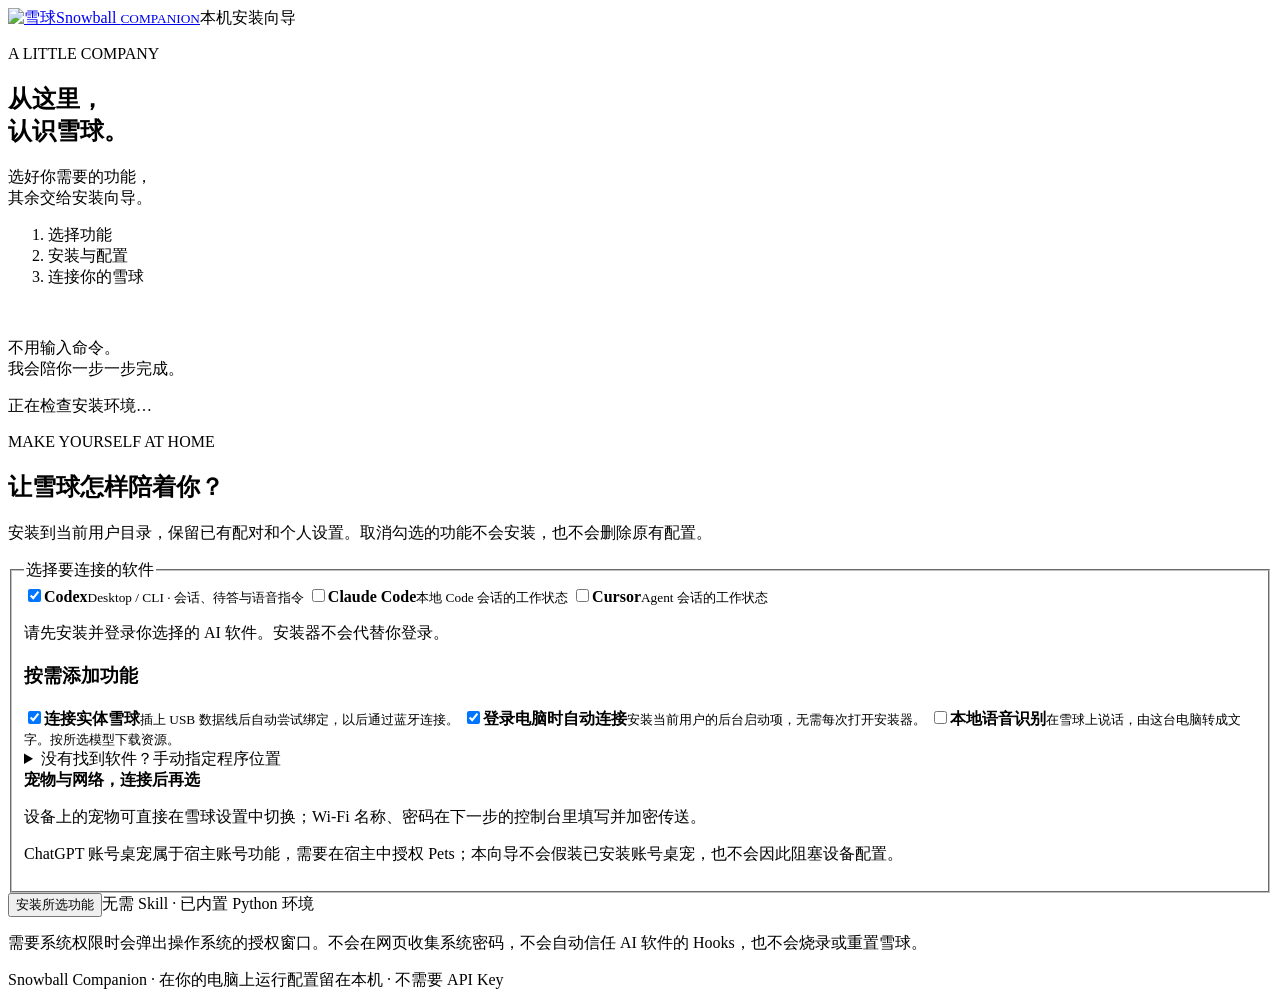
==== codex/companion/console_assets/install.html @ c57c4718 "Add native installers with selectable setup and system authorization" ====
<!doctype html>
<html lang="zh-CN"><head><meta charset="utf-8"><meta name="viewport" content="width=device-width,initial-scale=1"><title>安装雪球 · Snowball Companion</title><link rel="icon" href="/snowball.png"><link rel="stylesheet" href="/console.css"><link rel="stylesheet" href="/install.css"><script src="/install.js" defer></script></head>
<body><header><a class="brand" href="/install"><img src="/snowball.png" alt="雪球"><span>Snowball <small>COMPANION</small></span></a><span class="local-badge"><i></i>本机安装向导</span></header>
<main><aside><p class="eyebrow">A LITTLE COMPANY</p><h1>从这里，<br>认识雪球。</h1><p class="intro">选好你需要的功能，<br>其余交给安装向导。</p><ol class="journey"><li class="current">选择功能</li><li>安装与配置</li><li>连接你的雪球</li></ol><div class="mentor"><img src="/snowball.png" alt=""><p>不用输入命令。<br>我会陪你一步一步完成。</p></div><p class="version" id="version">正在检查安装环境…</p></aside>
<section class="workspace"><div id="notice" role="status" hidden></div><article><p class="eyebrow">MAKE YOURSELF AT HOME</p><h2>让雪球怎样陪着你？</h2><p class="lead">安装到当前用户目录，保留已有配对和个人设置。取消勾选的功能不会安装，也不会删除原有配置。</p>
<form id="install-form"><fieldset id="choices"><legend>选择要连接的软件</legend><div class="app-choices">
<label class="option"><input type="checkbox" name="adapter" value="codex" checked><span><b>Codex</b><small>Desktop / CLI · 会话、待答与语音指令</small></span></label>
<label class="option" id="claude-option"><input type="checkbox" name="adapter" value="claude"><span><b>Claude Code</b><small>本地 Code 会话的工作状态</small></span></label>
<label class="option" id="cursor-option"><input type="checkbox" name="adapter" value="cursor"><span><b>Cursor</b><small>Agent 会话的工作状态</small></span></label></div><p class="quiet" id="platform-note">请先安装并登录你选择的 AI 软件。安装器不会代替你登录。</p>
<h3>按需添加功能</h3><label class="option"><input id="connection" type="checkbox" checked><span><b>连接实体雪球</b><small>插上 USB 数据线后自动尝试绑定，以后通过蓝牙连接。</small></span></label>
<label class="option"><input id="autostart" type="checkbox" checked><span><b>登录电脑时自动连接</b><small>安装当前用户的后台启动项，无需每次打开安装器。</small></span></label>
<label class="option"><input id="speech" type="checkbox"><span><b>本地语音识别</b><small>在雪球上说话，由这台电脑转成文字。按所选模型下载资源。</small></span></label>
<div id="speech-options" hidden><label>语音模型<select id="speech-model"><option value="base">Base · 约 148 MB · 推荐</option><option value="tiny">Tiny · 约 78 MB · 更小</option><option value="small">Small · 约 486 MB · 更大</option></select></label><p class="quiet">体积仅为模型，不含依赖。优先复用本地缓存；联网下载失败可使用 SD 离线资源。</p></div>
<details><summary>没有找到软件？手动指定程序位置</summary><label>Codex 程序路径<input id="codex-path" maxlength="2048" placeholder="留空自动检测" spellcheck="false"></label><label>Claude Code 程序路径<input id="claude-path" maxlength="2048" placeholder="留空自动检测" spellcheck="false"></label><p class="quiet">只填写程序文件的位置，不要输入命令参数、密码或密钥。</p></details>
<div class="soft-card"><b>宠物与网络，连接后再选</b><p>设备上的宠物可直接在雪球设置中切换；Wi-Fi 名称、密码在下一步的控制台里填写并加密传送。</p><p>ChatGPT 账号桌宠属于宿主账号功能，需要在宿主中授权 Pets；本向导不会假装已安装账号桌宠，也不会因此阻塞设备配置。</p></div>
</fieldset><div class="submit-row"><button type="submit" class="primary" id="install">安装所选功能</button><span id="install-hint">无需 Skill · 已内置 Python 环境</span></div></form>
<section id="progress" hidden aria-live="polite"><h3 id="progress-title">正在配置</h3><div class="checks" id="install-checks"></div><p class="quiet" id="finish-hint"></p></section>
<div class="actions" id="after-actions" hidden><a class="primary link-button" href="/">打开连接与网络设置 →</a><button class="secondary" id="usb-authorize" type="button" hidden>授权 USB 访问…</button></div>
<p class="quiet">需要系统权限时会弹出操作系统的授权窗口。不会在网页收集系统密码，不会自动信任 AI 软件的 Hooks，也不会烧录或重置雪球。</p>
</article></section></main><footer><span>Snowball Companion · 在你的电脑上运行</span><span>配置留在本机 · 不需要 API Key</span></footer></body></html>
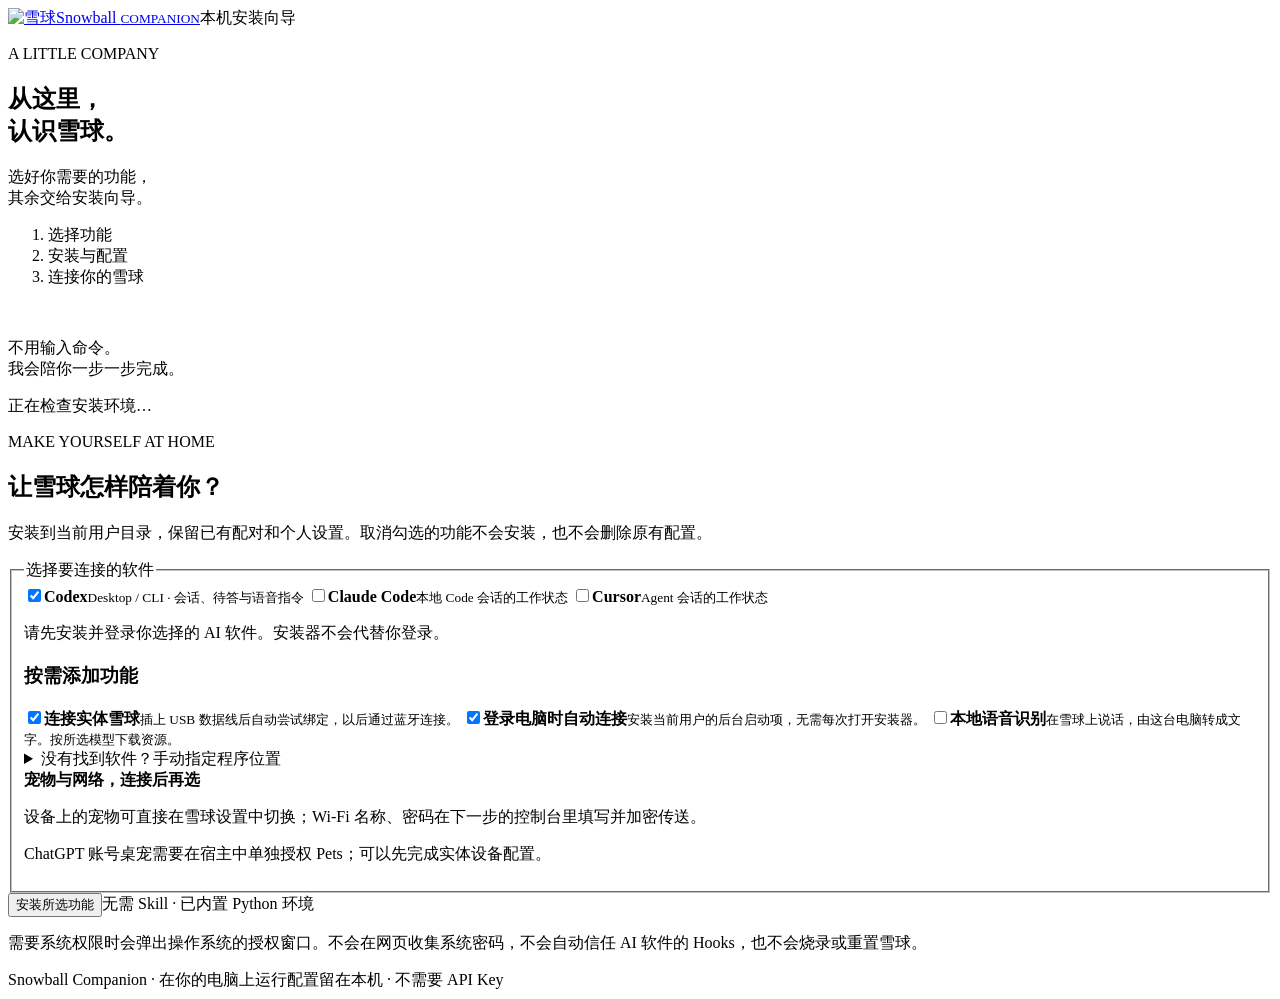
==== commit 95b0b92b: "Clarify self-service installer help and account Pet handoff" ====
--- a/codex/companion/console_assets/install.html
+++ b/codex/companion/console_assets/install.html
@@ -12,7 +12,7 @@
 <label class="option"><input id="speech" type="checkbox"><span><b>本地语音识别</b><small>在雪球上说话，由这台电脑转成文字。按所选模型下载资源。</small></span></label>
 <div id="speech-options" hidden><label>语音模型<select id="speech-model"><option value="base">Base · 约 148 MB · 推荐</option><option value="tiny">Tiny · 约 78 MB · 更小</option><option value="small">Small · 约 486 MB · 更大</option></select></label><p class="quiet">体积仅为模型，不含依赖。优先复用本地缓存；联网下载失败可使用 SD 离线资源。</p></div>
 <details><summary>没有找到软件？手动指定程序位置</summary><label>Codex 程序路径<input id="codex-path" maxlength="2048" placeholder="留空自动检测" spellcheck="false"></label><label>Claude Code 程序路径<input id="claude-path" maxlength="2048" placeholder="留空自动检测" spellcheck="false"></label><p class="quiet">只填写程序文件的位置，不要输入命令参数、密码或密钥。</p></details>
-<div class="soft-card"><b>宠物与网络，连接后再选</b><p>设备上的宠物可直接在雪球设置中切换；Wi-Fi 名称、密码在下一步的控制台里填写并加密传送。</p><p>ChatGPT 账号桌宠属于宿主账号功能，需要在宿主中授权 Pets；本向导不会假装已安装账号桌宠，也不会因此阻塞设备配置。</p></div>
+<div class="soft-card"><b>宠物与网络，连接后再选</b><p>设备上的宠物可直接在雪球设置中切换；Wi-Fi 名称、密码在下一步的控制台里填写并加密传送。</p><p>ChatGPT 账号桌宠需要在宿主中单独授权 Pets；可以先完成实体设备配置。</p></div>
 </fieldset><div class="submit-row"><button type="submit" class="primary" id="install">安装所选功能</button><span id="install-hint">无需 Skill · 已内置 Python 环境</span></div></form>
 <section id="progress" hidden aria-live="polite"><h3 id="progress-title">正在配置</h3><div class="checks" id="install-checks"></div><p class="quiet" id="finish-hint"></p></section>
 <div class="actions" id="after-actions" hidden><a class="primary link-button" href="/">打开连接与网络设置 →</a><button class="secondary" id="usb-authorize" type="button" hidden>授权 USB 访问…</button></div>
